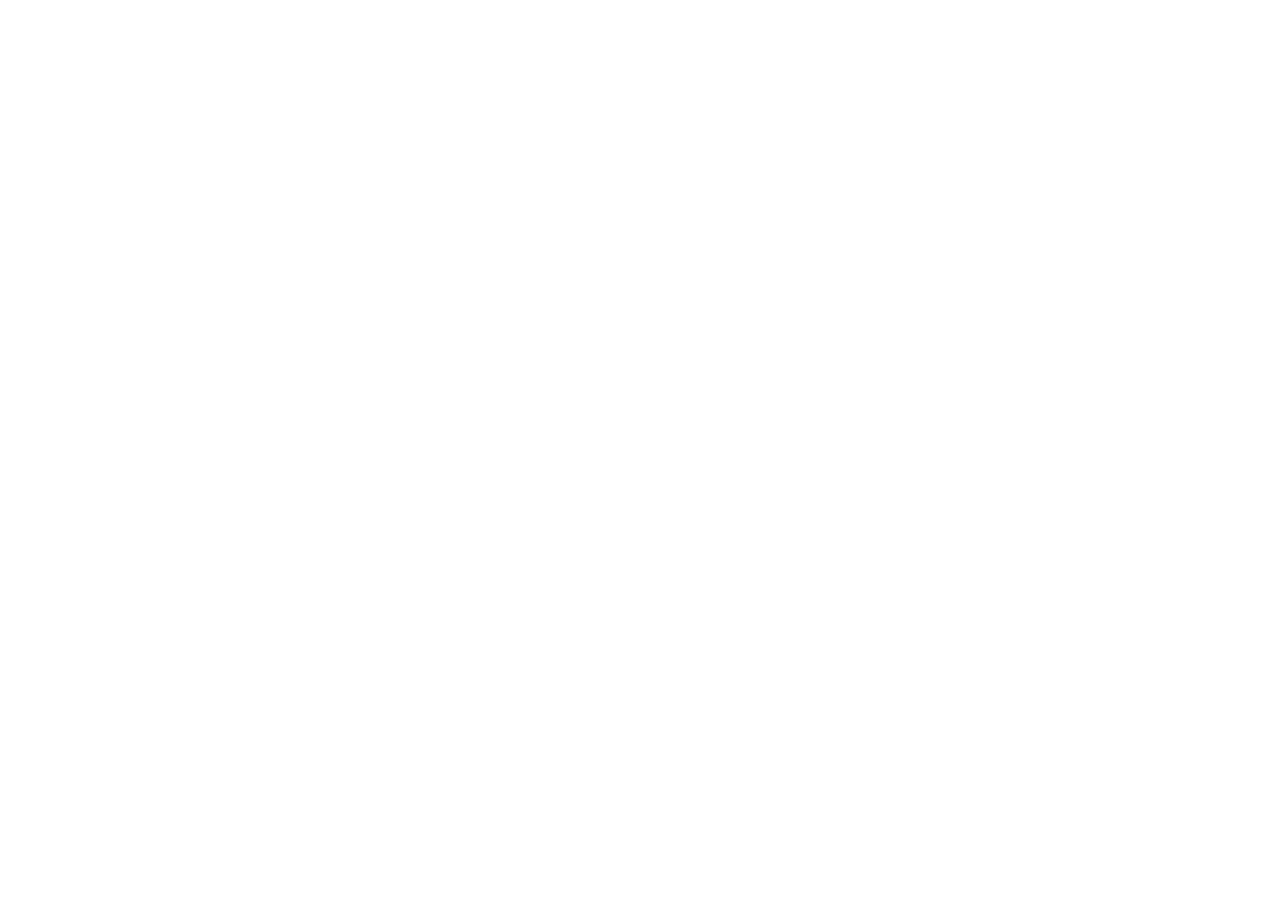
==== index.html @ 40adbbf4 "initial commit" ====
<!DOCTYPE html>
<html lang="en">
<head>
    <meta charset="UTF-8">
    <meta http-equiv="X-UA-Compatible" content="IE=edge">
    <meta name="viewport" content="width=device-width, initial-scale=1.0">
    <title>Nursery Mart</title>
</head>
<body>
    
</body>
</html>
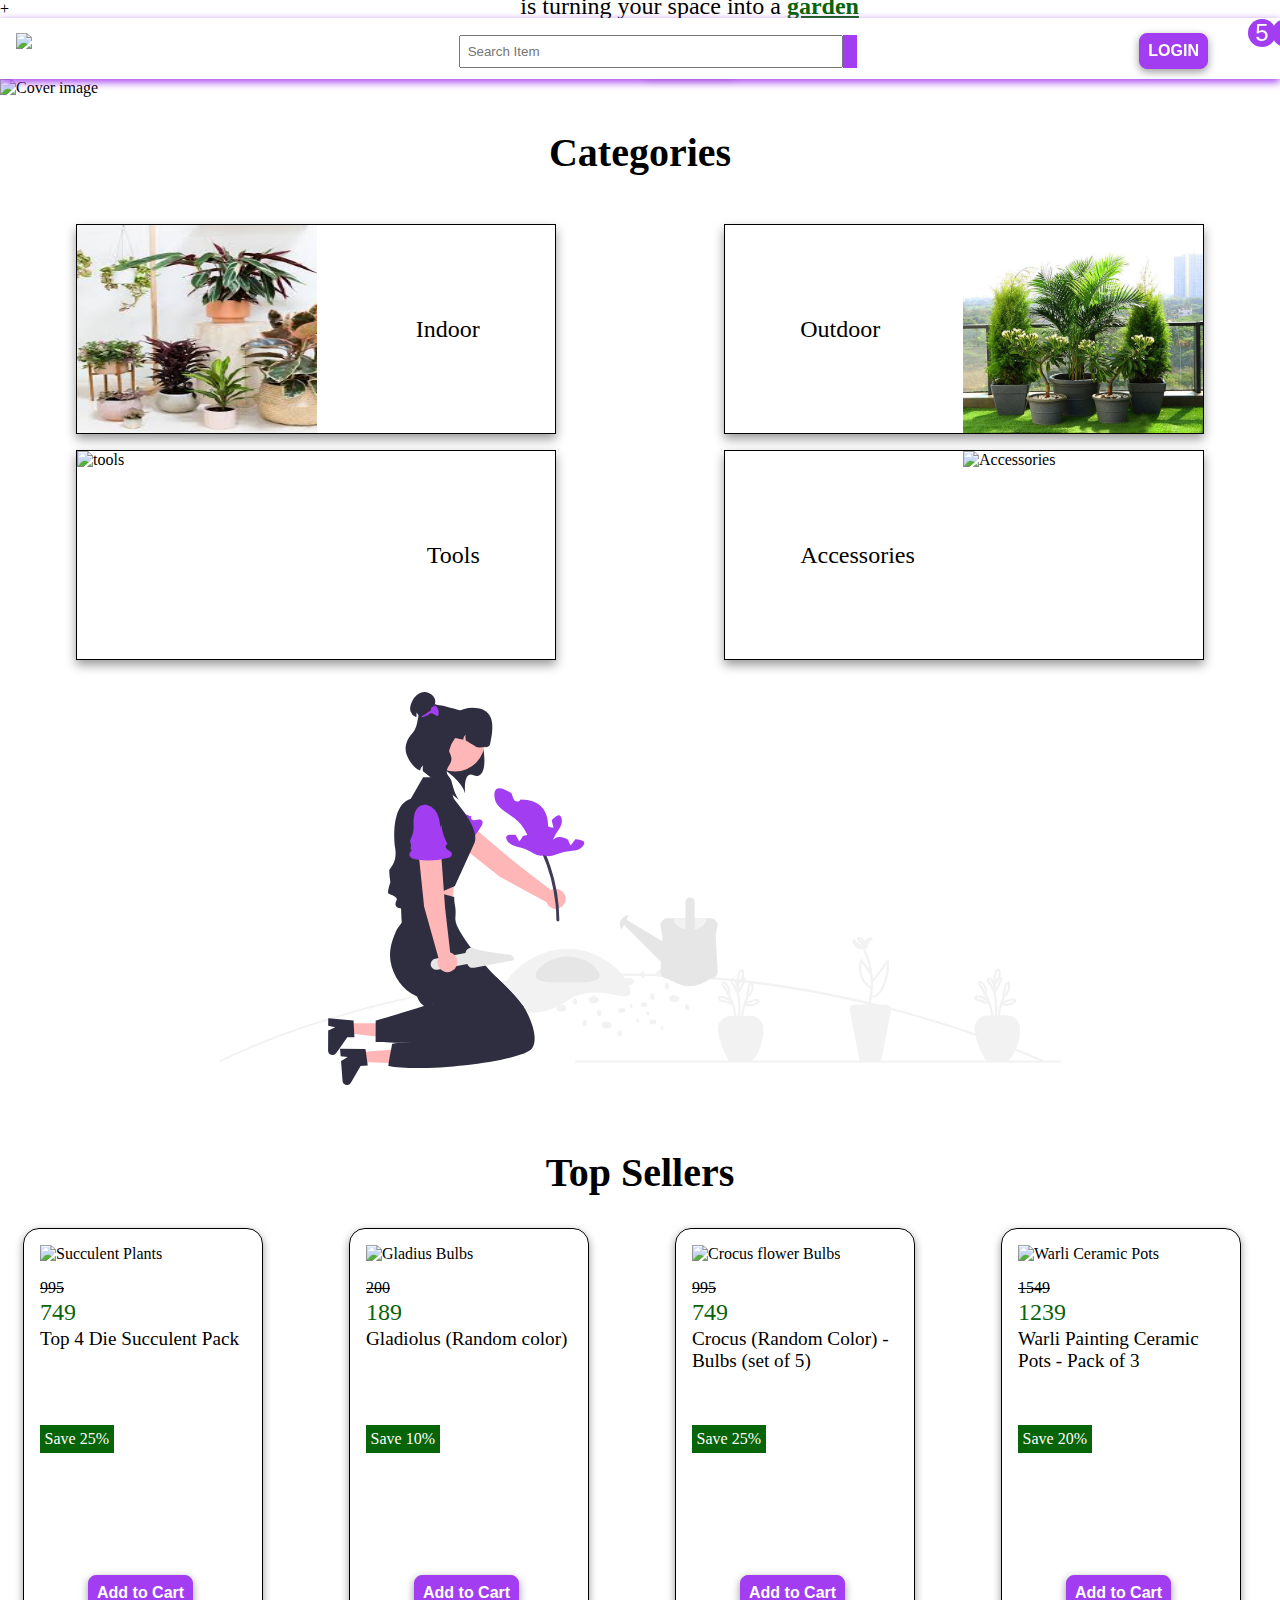
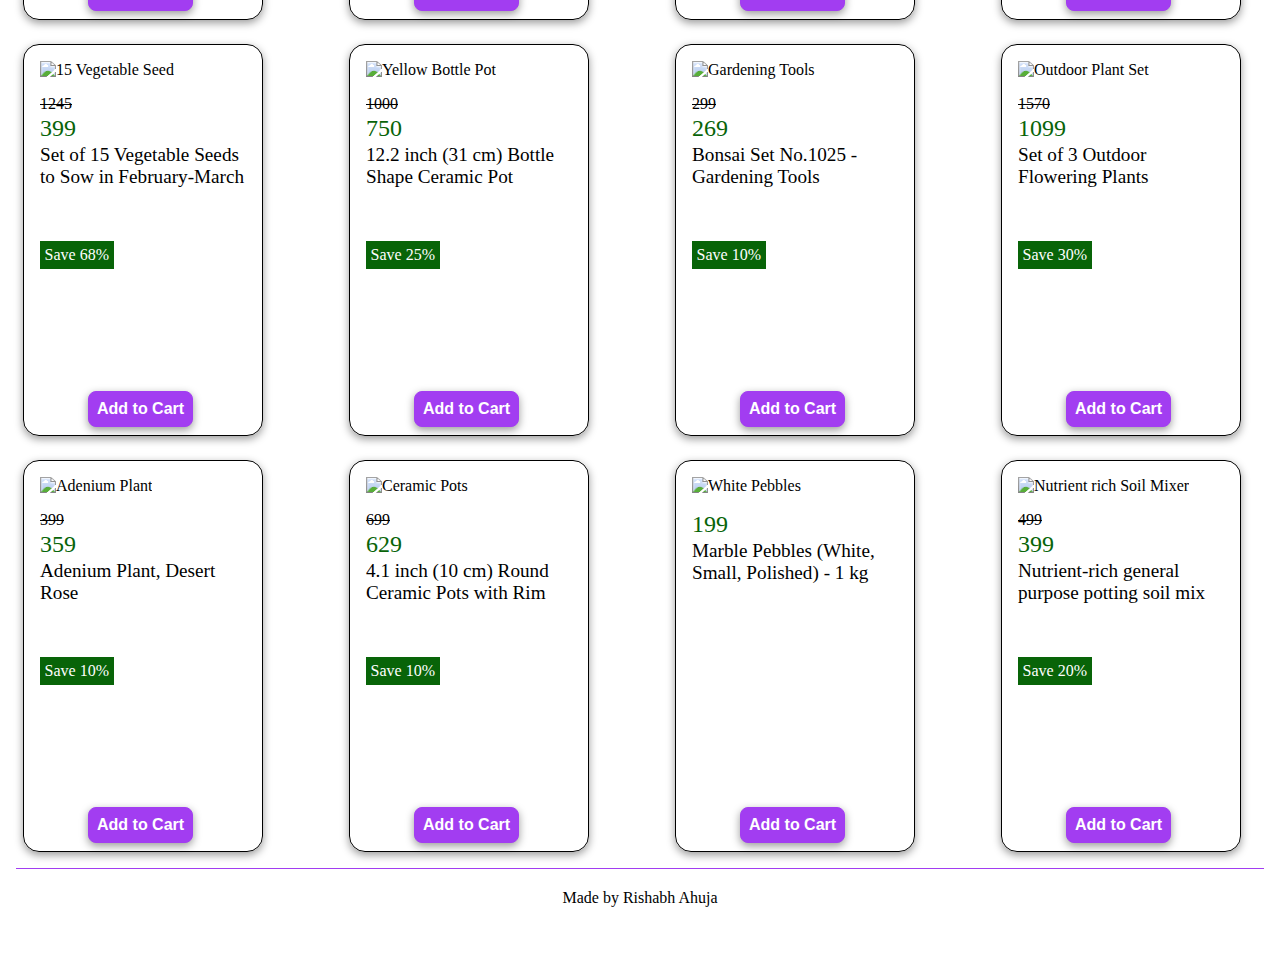
==== commit 453a24c4: "feat: home page added" ====
--- a/index.html
+++ b/index.html
@@ -1,12 +1,217 @@
 <!DOCTYPE html>
 <html lang="en">
+
 <head>
     <meta charset="UTF-8">
     <meta http-equiv="X-UA-Compatible" content="IE=edge">
-    <meta name="viewport" content="width=device-width, initial-scale=1.0">
+    <meta name="viewport"
+        content="width=Images: This component contains responsive image and round image
+    Input: This component included standard Input box as well as input with error, success and warning validations., initial-scale=1.0">
+    <script src="https://kit.fontawesome.com/e4b1529bdb.js" crossorigin="anonymous"></script>
+    <link href="./index.css" rel="stylesheet" />
     <title>Nursery Mart</title>
 </head>
++
 <body>
-    
+    <header>
+        <img class="nav-img" src="./assets/logo.PNG" />
+        <div class="search">
+            <input placeholder="Search Item" class="search-bar" />
+            <button class="btn-search">
+                <i class="fas fa-search"></i>
+            </button>
+        </div>
+        <div class="icons">
+            <button class="login btn primary-solid-btn">LOGIN</button>
+            <button class="icon-btn btn-no-decor">
+                <i class="far fa-2x fa-heart"></i>
+                <div class="badge-right badge-text badge-round">5</div>
+            </button>
+            <button class="icon-btn btn-no-decor">
+                <i class="fas fa-2x fa-shopping-cart"></i>
+                <div class="badge-right badge-text badge-round">6</div>
+            </button>
+        </div>
+    </header>
+    <div class="cover-container">
+        <img class="cover-pic" src="./assets/cover.jpg" alt="Cover image" loading="lazy">
+        <div class="cover-text">
+            <h1 class="h1-heading">
+                <span class="text-green">Happiness</span>
+            </h1>
+            <p>is turning your space into a <span class="text-green"> garden</span></p>
+            <a href="">
+                <button class=" btn primary-solid-btn">Shop Now</button>
+            </a>
+        </div>
+    </div>
+
+    <main>
+        <h1 class="h1-heading">Categories</h1>
+        <div class="main-menu">
+            <div class="card-main indoor-card">
+                <img class="img-card-main" src="./Assets/Indoor/indoor.jpg" alt="indoor" loading="lazy"/>
+                <p>Indoor</p>
+            </div>
+            <div class="card-main outdoor-card">
+                <p>Outdoor</p>
+                <img class="img-card-main" src="./Assets/Outdoor/outdoor-main.jpg" alt="outdoor" loading="lazy"/>
+            </div>
+            <div class="card-main tools-card">
+                <img class="img-card-main" src="./assets/Tools/tools.jpg" alt="tools" loading="lazy"/>
+                <p>Tools</p>
+            </div>
+            <div class="card-main accessories-card">
+                <p>Accessories</p>
+                <img class="img-card-main" src="./assets/Accessories/accessories (1).png" alt="Accessories" loading="lazy"/>
+            </div>
+        </div>
+        <img class="img-center" src="./Assets/illustration-gardening.svg" alt="Gardening Illustration" loading="lazy"/>
+        <h1 class="h1-heading">Top Sellers</h1>
+        <div class="card-wrapper">
+            <div class="card-item">
+                <button class="btn abc primary-solid-btn add-cart-btn">Add to Cart</button>
+                <img class="img-item" src="./assets/Indoor/4-succulents-indoor.jpg" alt="Succulent Plants" loading="lazy"/>
+                <div class="badge-disc">Save 25%</div>
+                <div class="card-info">
+                    <div class="stroked-price">
+                        <i class="fas ruppee-stroke fa-rupee-sign"></i>995</div>
+                    <div class="actual-price"><i class="fas ruppee fa-rupee-sign"></i>749</div>
+                    <div class="card-desc">Top 4 Die Succulent Pack</div>
+
+                </div>
+            </div>
+            <div class="card-item">
+                <button class="btn primary-solid-btn add-cart-btn">Add to Cart</button>
+                <img class="img-item" src="./assets/Outdoor/gladiolus-random-color.jpg" alt="Gladius Bulbs" loading="lazy"/>
+                <div class="badge-disc">Save 10%</div>
+                <div class="card-info">
+                    <div class="stroked-price"><i class="fas ruppee-stroke fa-rupee-sign"></i> 200</div>
+                    <div class="actual-price"><i class="fas ruppee fa-rupee-sign"></i> 189</div>
+                    <div class="card-desc">Gladiolus (Random color)</div>
+                </div>
+
+            </div>
+            <div class="card-item">
+                <button class="btn primary-solid-btn add-cart-btn">Add to Cart</button>
+                <img class="img-item" src="./assets/Outdoor/crocus-random-color-bulbs.jpg" alt="Crocus flower Bulbs" loading="lazy" />
+                <div class="badge-disc">Save 25%</div>
+                <div class="card-info">
+                    <div class="stroked-price"><i class="fas ruppee-stroke fa-rupee-sign"></i> 995</div>
+                    <div class="actual-price"><i class="fas ruppee fa-rupee-sign"></i> 749</div>
+                    <div class="card-desc">Crocus (Random Color) - Bulbs (set of 5)</div>
+                </div>
+            </div>
+            <div class="card-item">
+                <button class="btn primary-solid-btn add-cart-btn">Add to Cart</button>
+                <img class="img-item" src="./assets/Accessories/warli-painting-ceramic-3pots.jpg"
+                    alt="Warli Ceramic Pots" loading="lazy"/>
+                <div class="badge-disc">Save 20%</div>
+                <div class="card-info">
+                    <div class="stroked-price"><i class="fas ruppee-stroke fa-rupee-sign"></i> 1549</div>
+                    <div class="actual-price"><i class="fas ruppee fa-rupee-sign"></i> 1239</div>
+                    <div class="card-desc">Warli Painting Ceramic Pots - Pack of 3</div>
+                </div>
+            </div>
+            <div class="card-item">
+                <button class="btn abc primary-solid-btn add-cart-btn">Add to Cart</button>
+                <img class="img-item" src="./assets/Accessories/seeds.png" alt="15 Vegetable Seed" loading="lazy"/>
+                <div class="badge-disc">Save 68%</div>
+                <div class="card-info">
+                    <div class="stroked-price">
+                        <i class="fas ruppee-stroke fa-rupee-sign"></i>1245</div>
+                    <div class="actual-price"><i class="fas ruppee fa-rupee-sign"></i>399</div>
+                    <div class="card-desc">Set of 15 Vegetable Seeds to Sow in February-March</div>
+                </div>
+            </div>
+            <div class="card-item">
+                <button class="btn primary-solid-btn add-cart-btn">Add to Cart</button>
+                <img class="img-item" src="./assets/Accessories/bottle-pot-yellow.jpg" alt="Yellow Bottle Pot" loading="lazy"/>
+                <div class="badge-disc">Save 25%</div>
+                <div class="card-info">
+                    <div class="stroked-price"><i class="fas ruppee-stroke fa-rupee-sign"></i> 1000</div>
+                    <div class="actual-price"><i class="fas ruppee fa-rupee-sign"></i> 750</div>
+                    <div class="card-desc">12.2 inch (31 cm) Bottle Shape Ceramic Pot</div>
+                </div>
+
+            </div>
+            <div class="card-item">
+                <button class="btn primary-solid-btn add-cart-btn">Add to Cart</button>
+                <img class="img-item" src="./assets/Tools/1025-bonsai-tool.jpg" alt="Gardening Tools" loading="lazy"/>
+                <div class="badge-disc">Save 10%</div>
+                <div class="card-info">
+                    <div class="stroked-price"><i class="fas ruppee-stroke fa-rupee-sign"></i> 299</div>
+                    <div class="actual-price"><i class="fas ruppee fa-rupee-sign"></i> 269</div>
+                    <div class="card-desc">Bonsai Set No.1025 - Gardening Tools</div>
+                </div>
+            </div>
+            <div class="card-item">
+                <button class="btn primary-solid-btn add-cart-btn">Add to Cart</button>
+                <img class="img-item" src="./assets/Outdoor/outdoor-flowering-3.jpg" alt="Outdoor Plant Set" loading="lazy"/>
+                <div class="badge-disc">Save 30%</div>
+                <div class="card-info">
+                    <div class="stroked-price"><i class="fas ruppee-stroke fa-rupee-sign"></i> 1570</div>
+                    <div class="actual-price"><i class="fas ruppee fa-rupee-sign"></i> 1099</div>
+                    <div class="card-desc">Set of 3 Outdoor Flowering Plants</div>
+                </div>
+            </div>
+            <div class="card-item">
+                <button class="btn abc primary-solid-btn add-cart-btn">Add to Cart</button>
+                <img class="img-item" src="./assets/Outdoor/adenium-plant-desert-rose.jpg" alt="Adenium Plant" loading="lazy"/>
+                <div class="badge-disc">Save 10%</div>
+                <div class="card-info">
+                    <div class="stroked-price">
+                        <i class="fas ruppee-stroke fa-rupee-sign"></i>399</div>
+                    <div class="actual-price"><i class="fas ruppee fa-rupee-sign"></i>359</div>
+                    <div class="card-desc">Adenium Plant, Desert Rose</div>
+
+                </div>
+            </div>
+            <div class="card-item">
+                <button class="btn primary-solid-btn add-cart-btn">Add to Cart</button>
+                <img class="img-item" src="./assets/Accessories/10-cm-round-ceramic-pots-with-rim.jpg" alt="Ceramic Pots" loading="lazy"/>
+                <div class="badge-disc">Save 10%</div>
+                <div class="card-info">
+                    <div class="stroked-price"><i class="fas ruppee-stroke fa-rupee-sign"></i> 699</div>
+                    <div class="actual-price"><i class="fas ruppee fa-rupee-sign"></i> 629</div>
+                    <div class="card-desc">4.1 inch (10 cm) Round Ceramic Pots with Rim</div>
+                </div>
+
+            </div>
+            <div class="card-item">
+                <button class="btn primary-solid-btn add-cart-btn">Add to Cart</button>
+                <img class="img-item" src="./assets/Accessories/pebbles-white-small.jpg" alt="White Pebbles" loading="lazy"/>
+                <div class="card-info">
+                    <div class="actual-price"><i class="fas ruppee fa-rupee-sign"></i> 199</div>
+                    <div class="card-desc">Marble Pebbles (White, Small, Polished) - 1 kg</div>
+                </div>
+            </div>
+            <div class="card-item">
+                <button class="btn primary-solid-btn add-cart-btn">Add to Cart</button>
+                <img class="img-item" src="./assets/Accessories/nutrient-rich-soil-mix.jpg" alt="Nutrient rich Soil Mixer" loading="lazy"/>
+                <div class="badge-disc">Save 20%</div>
+                <div class="card-info">
+                    <div class="stroked-price"><i class="fas ruppee-stroke fa-rupee-sign"></i> 499</div>
+                    <div class="actual-price"><i class="fas ruppee fa-rupee-sign"></i> 399</div>
+                    <div class="card-desc">Nutrient-rich general purpose potting soil mix</div>
+                </div>
+            </div>
+        </div>
+    </main>
+
+    <footer>
+        <div class="footer-text">Made by Rishabh Ahuja</div>
+        <div class="footer-links">
+            <a src="https://github.com/Rishabh-078">
+                <i class="fab fa-github"></i>
+            </a>
+            <a src="https://twitter.com/Rishabh_0708">
+                <i class="fab fa-twitter"></i>
+            </a>
+            <a src="https://www.linkedin.com/in/rishabhahuja07/">
+                <i class="fab fa-linkedin"></i>
+            </a>
+        </div>
+    </footer>
 </body>
 </html>--- a/index.css
+++ b/index.css
@@ -0,0 +1,75 @@
+@import "./style/header.css";
+@import "./style/footer.css";
+@import "./style/cards.css";
+
+* {
+    padding: 0;
+    margin: 0;
+    box-sizing: border-box;
+}
+
+:root {
+    --primary-color: #a23df1;
+    --secondary-color: white;
+    --tertiary-color: grey;
+    --primary-color-b: #D2A0F8;
+    --quaternary-color: rgb(8, 100, 8);
+    --shadow-color: rgb(0 0 0 / 40%);
+}
+
+p {
+    font-size: 1.5rem;
+    padding: 0.2rem;
+}
+
+button {
+    cursor: pointer;
+}
+
+.cover-container{
+    position: relative;
+}
+
+.cover-text{
+    position: absolute;
+    bottom: 32%;
+    left: 32%;
+    background-color: rgba(255, 255, 255, 0.774);
+    width: 35rem;
+    display: flex;  
+    flex-direction: column;
+    justify-content: center;
+    align-items: center;
+    padding: 0 1rem 1rem 1rem;
+}
+
+.cover-text button{
+    margin-top: 1rem;
+}
+
+.cover-text h1{
+    padding: 0.75rem;
+}
+
+.cover-pic{
+    width: 100%;
+    max-height: 38rem;
+}
+
+.text-green{
+    color: var(--quaternary-color);
+    font-weight: 600;
+    text-decoration: underline;
+}
+
+.img-center{
+    margin: 2rem auto;
+    display: flex;
+    justify-content: center;
+}
+
+.footer-links{
+    display: flex;
+    gap: 12px;
+    font-size: 1.3rem;
+}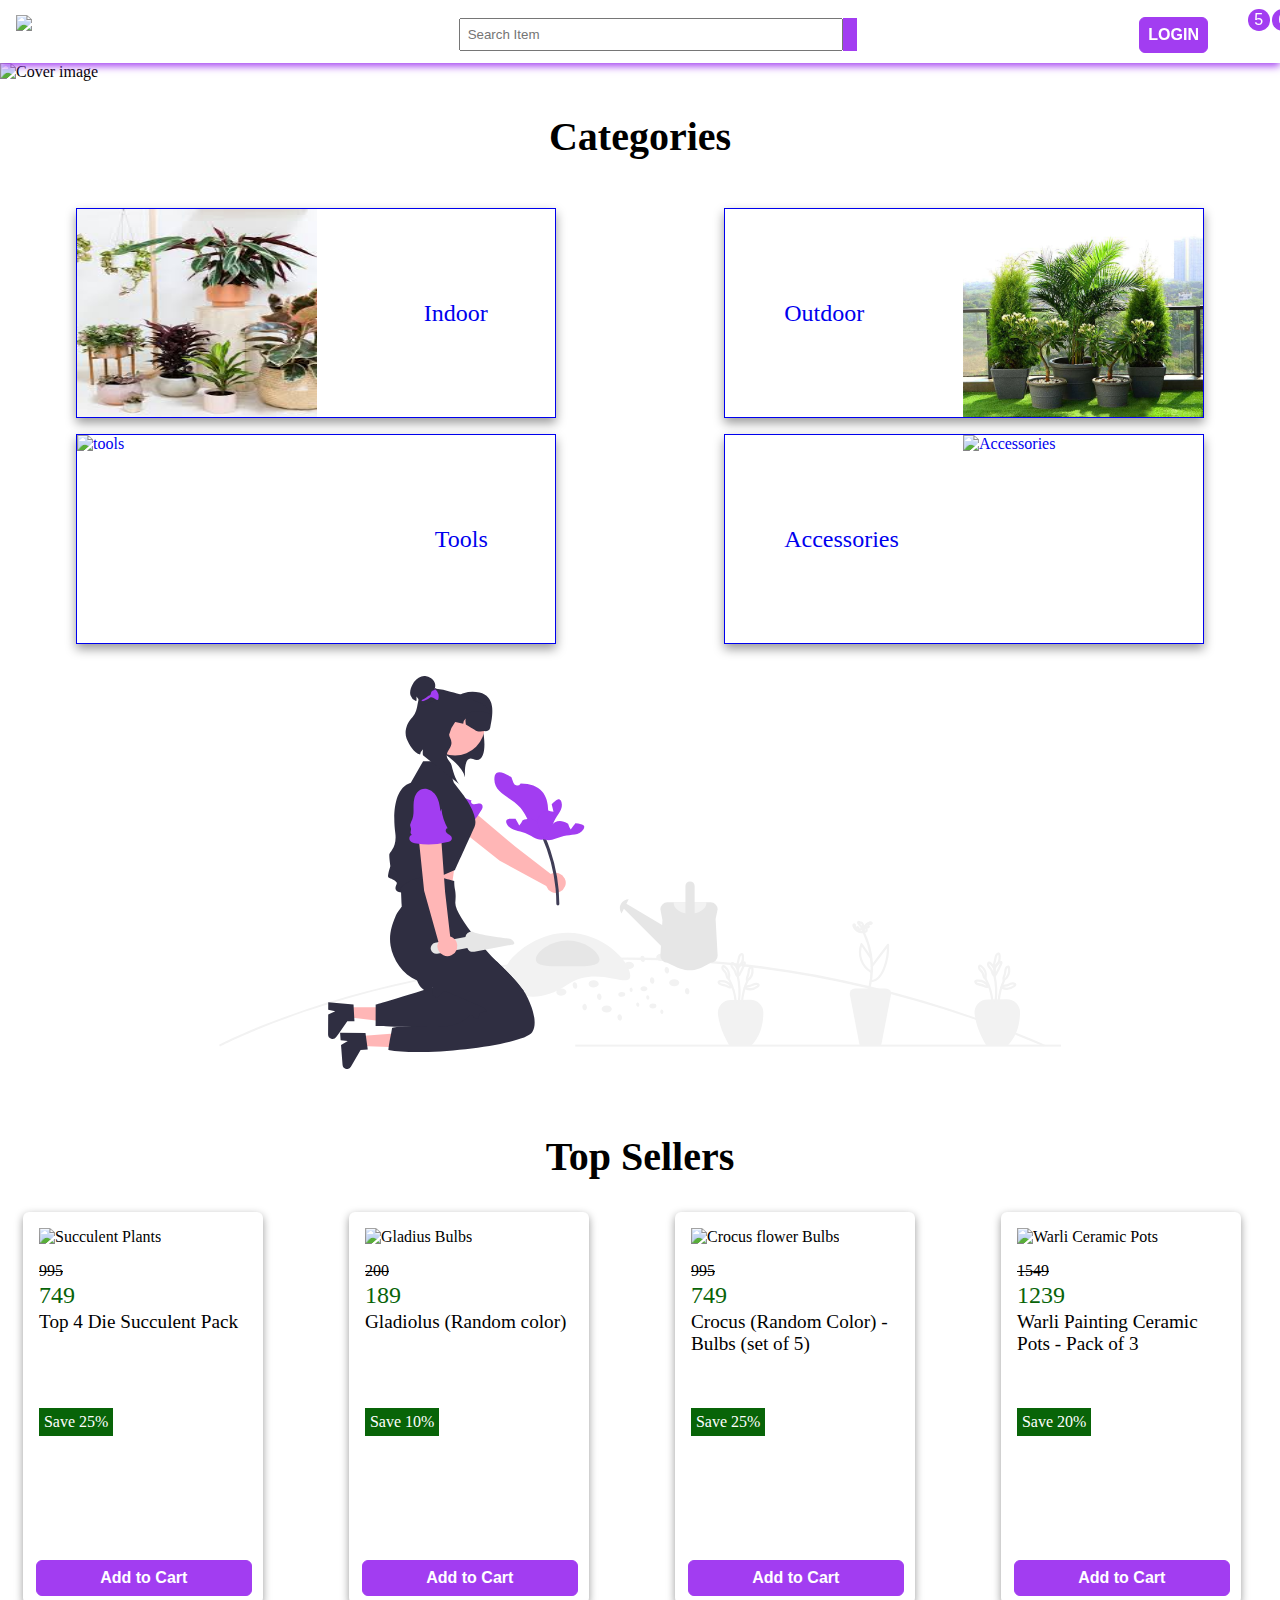
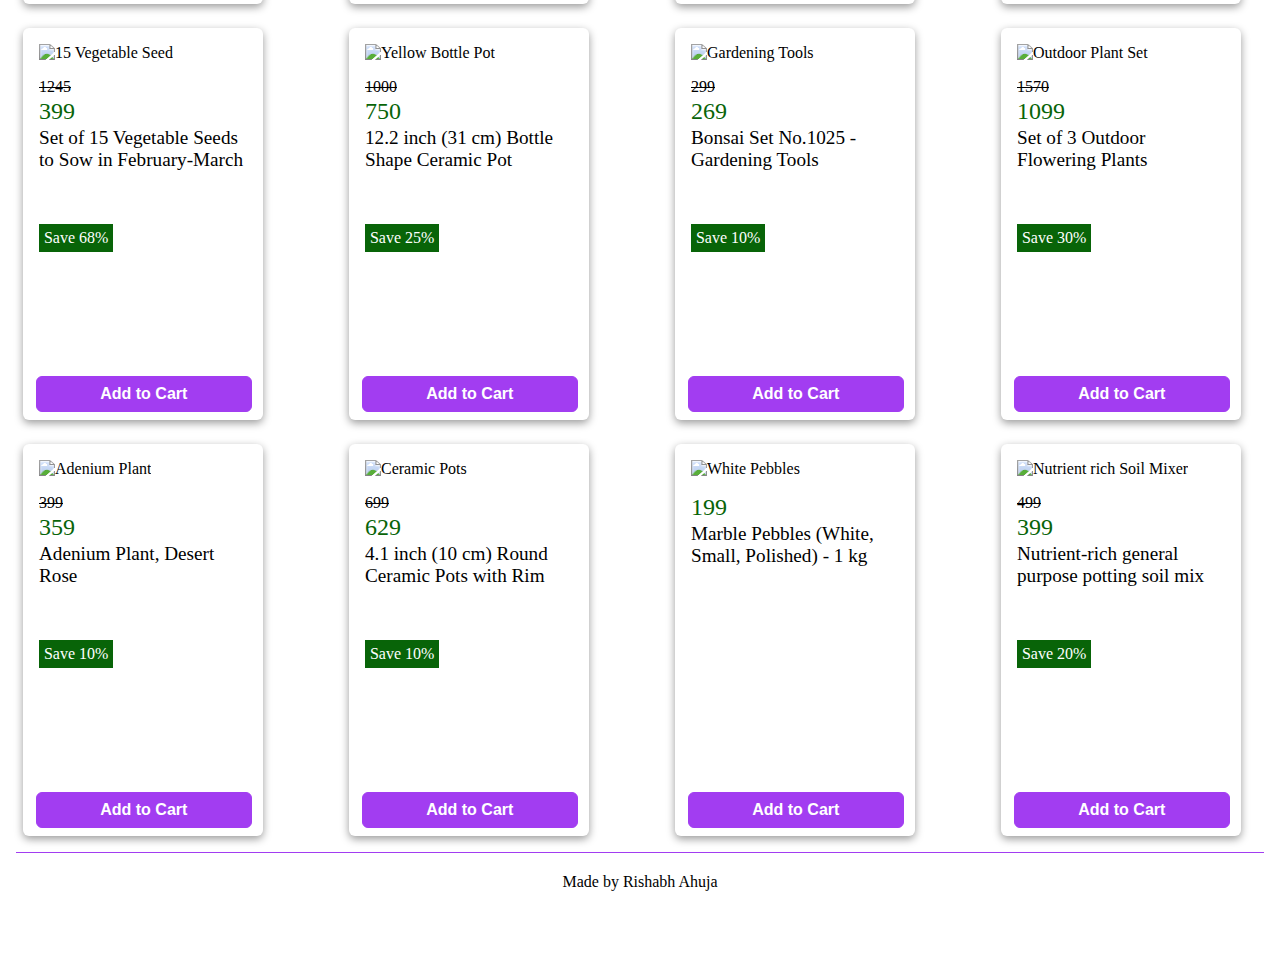
==== commit a0190eae: "feat: authentication added" ====
--- a/index.html
+++ b/index.html
@@ -11,7 +11,7 @@
     <link href="./index.css" rel="stylesheet" />
     <title>Nursery Mart</title>
 </head>
-+
+
 <body>
     <header>
         <img class="nav-img" src="./assets/logo.PNG" />
@@ -22,57 +22,70 @@
             </button>
         </div>
         <div class="icons">
-            <button class="login btn primary-solid-btn">LOGIN</button>
+            <a class="text-no-decor" href="./login.html"> 
+            <button class="login btn primary-solid-btn">
+                LOGIN</button></a>
             <button class="icon-btn btn-no-decor">
-                <i class="far fa-2x fa-heart"></i>
-                <div class="badge-right badge-text badge-round">5</div>
+                <a href="./wishlist.html">
+                    <i class="far fa-2x fa-heart"></i>
+                    <div class="badge-right badge-text badge-round">5</div>
+                </a>
             </button>
             <button class="icon-btn btn-no-decor">
-                <i class="fas fa-2x fa-shopping-cart"></i>
-                <div class="badge-right badge-text badge-round">6</div>
+                <a href="./cart.html">
+                    <i class="fas fa-2x fa-shopping-cart"></i>
+                    <div class="badge-right badge-text badge-round">6</div>
+                </a>
             </button>
         </div>
     </header>
-    <div class="cover-container">
+    <section class="cover-container">
         <img class="cover-pic" src="./assets/cover.jpg" alt="Cover image" loading="lazy">
         <div class="cover-text">
             <h1 class="h1-heading">
                 <span class="text-green">Happiness</span>
             </h1>
             <p>is turning your space into a <span class="text-green"> garden</span></p>
-            <a href="">
-                <button class=" btn primary-solid-btn">Shop Now</button>
-            </a>
-        </div>
-    </div>
+            <a href="./productpage.html">
+                <button class=" btn primary-solid-btn">Submit Now</button>
+            </a>
+        </div>
+    </section>
 
     <main>
         <h1 class="h1-heading">Categories</h1>
         <div class="main-menu">
-            <div class="card-main indoor-card">
-                <img class="img-card-main" src="./Assets/Indoor/indoor.jpg" alt="indoor" loading="lazy"/>
-                <p>Indoor</p>
-            </div>
-            <div class="card-main outdoor-card">
+            <a href="./productpage.html" class="text-no-decor">
+            <div class="card-main main-left indoor-card">
+                <img class="img-card-main" src="./Assets/Indoor/indoor.jpg" alt="indoor" loading="lazy" />
+                <p >Indoor</p>
+            </div></a>
+            <a href="./productpage.html" class="text-no-decor">
+            <div class="card-main main-right outdoor-card">
                 <p>Outdoor</p>
-                <img class="img-card-main" src="./Assets/Outdoor/outdoor-main.jpg" alt="outdoor" loading="lazy"/>
-            </div>
-            <div class="card-main tools-card">
-                <img class="img-card-main" src="./assets/Tools/tools.jpg" alt="tools" loading="lazy"/>
+                <img class="img-card-main" src="./Assets/Outdoor/outdoor-main.jpg" alt="outdoor" loading="lazy" />
+            </div></a>
+            <a href="./productpage.html" class="text-no-decor">
+            <div class="card-main main-left tools-card">
+                <img class="img-card-main" src="./assets/Tools/tools.jpg" alt="tools" loading="lazy" />
                 <p>Tools</p>
-            </div>
-            <div class="card-main accessories-card">
+            </div></a>
+            <a href="./productpage.html" class="text-no-decor">
+            <div class="card-main main-right accessories-card">
                 <p>Accessories</p>
-                <img class="img-card-main" src="./assets/Accessories/accessories (1).png" alt="Accessories" loading="lazy"/>
-            </div>
-        </div>
-        <img class="img-center" src="./Assets/illustration-gardening.svg" alt="Gardening Illustration" loading="lazy"/>
+                <img class="img-card-main" src="./assets/Accessories/accessories (1).png" alt="Accessories"
+                    loading="lazy" />
+            </div></a>
+        </div>
+        <img class="img-center" src="./Assets/illustration-gardening.svg" alt="Gardening Illustration" loading="lazy" />
         <h1 class="h1-heading">Top Sellers</h1>
         <div class="card-wrapper">
             <div class="card-item">
                 <button class="btn abc primary-solid-btn add-cart-btn">Add to Cart</button>
-                <img class="img-item" src="./assets/Indoor/4-succulents-indoor.jpg" alt="Succulent Plants" loading="lazy"/>
+                <img class="img-item" src="./assets/Indoor/4-succulents-indoor.jpg" alt="Succulent Plants"
+                    loading="lazy" />
                 <div class="badge-disc">Save 25%</div>
+                <button class="btn-wishlist btn-no-decor"><i class="fas fa-2x fa-heart"></i></button>
                 <div class="card-info">
                     <div class="stroked-price">
                         <i class="fas ruppee-stroke fa-rupee-sign"></i>995</div>
@@ -83,8 +96,10 @@
             </div>
             <div class="card-item">
                 <button class="btn primary-solid-btn add-cart-btn">Add to Cart</button>
-                <img class="img-item" src="./assets/Outdoor/gladiolus-random-color.jpg" alt="Gladius Bulbs" loading="lazy"/>
-                <div class="badge-disc">Save 10%</div>
+                <img class="img-item" src="./assets/Outdoor/gladiolus-random-color.jpg" alt="Gladius Bulbs"
+                    loading="lazy" />
+                <div class="badge-disc">Save 10%</div>
+                <button class="btn-wishlist btn-no-decor"><i class="fas fa-2x fa-heart"></i></button>
                 <div class="card-info">
                     <div class="stroked-price"><i class="fas ruppee-stroke fa-rupee-sign"></i> 200</div>
                     <div class="actual-price"><i class="fas ruppee fa-rupee-sign"></i> 189</div>
@@ -94,8 +109,10 @@
             </div>
             <div class="card-item">
                 <button class="btn primary-solid-btn add-cart-btn">Add to Cart</button>
-                <img class="img-item" src="./assets/Outdoor/crocus-random-color-bulbs.jpg" alt="Crocus flower Bulbs" loading="lazy" />
+                <img class="img-item" src="./assets/Outdoor/crocus-random-color-bulbs.jpg" alt="Crocus flower Bulbs"
+                    loading="lazy" />
                 <div class="badge-disc">Save 25%</div>
+                <button class="btn-wishlist btn-no-decor"><i class="fas fa-2x fa-heart"></i></button>
                 <div class="card-info">
                     <div class="stroked-price"><i class="fas ruppee-stroke fa-rupee-sign"></i> 995</div>
                     <div class="actual-price"><i class="fas ruppee fa-rupee-sign"></i> 749</div>
@@ -105,8 +122,9 @@
             <div class="card-item">
                 <button class="btn primary-solid-btn add-cart-btn">Add to Cart</button>
                 <img class="img-item" src="./assets/Accessories/warli-painting-ceramic-3pots.jpg"
-                    alt="Warli Ceramic Pots" loading="lazy"/>
+                    alt="Warli Ceramic Pots" loading="lazy" />
                 <div class="badge-disc">Save 20%</div>
+                <button class="btn-wishlist btn-no-decor"><i class="fas fa-2x fa-heart"></i></button>
                 <div class="card-info">
                     <div class="stroked-price"><i class="fas ruppee-stroke fa-rupee-sign"></i> 1549</div>
                     <div class="actual-price"><i class="fas ruppee fa-rupee-sign"></i> 1239</div>
@@ -115,8 +133,9 @@
             </div>
             <div class="card-item">
                 <button class="btn abc primary-solid-btn add-cart-btn">Add to Cart</button>
-                <img class="img-item" src="./assets/Accessories/seeds.png" alt="15 Vegetable Seed" loading="lazy"/>
+                <img class="img-item" src="./assets/Accessories/seeds.png" alt="15 Vegetable Seed" loading="lazy" />
                 <div class="badge-disc">Save 68%</div>
+                <button class="btn-wishlist btn-no-decor"><i class="fas fa-2x fa-heart"></i></button>
                 <div class="card-info">
                     <div class="stroked-price">
                         <i class="fas ruppee-stroke fa-rupee-sign"></i>1245</div>
@@ -126,8 +145,10 @@
             </div>
             <div class="card-item">
                 <button class="btn primary-solid-btn add-cart-btn">Add to Cart</button>
-                <img class="img-item" src="./assets/Accessories/bottle-pot-yellow.jpg" alt="Yellow Bottle Pot" loading="lazy"/>
+                <img class="img-item" src="./assets/Accessories/bottle-pot-yellow.jpg" alt="Yellow Bottle Pot"
+                    loading="lazy" />
                 <div class="badge-disc">Save 25%</div>
+                <button class="btn-wishlist btn-no-decor"><i class="fas fa-2x fa-heart"></i></button>
                 <div class="card-info">
                     <div class="stroked-price"><i class="fas ruppee-stroke fa-rupee-sign"></i> 1000</div>
                     <div class="actual-price"><i class="fas ruppee fa-rupee-sign"></i> 750</div>
@@ -137,8 +158,9 @@
             </div>
             <div class="card-item">
                 <button class="btn primary-solid-btn add-cart-btn">Add to Cart</button>
-                <img class="img-item" src="./assets/Tools/1025-bonsai-tool.jpg" alt="Gardening Tools" loading="lazy"/>
-                <div class="badge-disc">Save 10%</div>
+                <img class="img-item" src="./assets/Tools/1025-bonsai-tool.jpg" alt="Gardening Tools" loading="lazy" />
+                <div class="badge-disc">Save 10%</div>
+                <button class="btn-wishlist btn-no-decor"><i class="fas fa-2x fa-heart"></i></button>
                 <div class="card-info">
                     <div class="stroked-price"><i class="fas ruppee-stroke fa-rupee-sign"></i> 299</div>
                     <div class="actual-price"><i class="fas ruppee fa-rupee-sign"></i> 269</div>
@@ -147,8 +169,10 @@
             </div>
             <div class="card-item">
                 <button class="btn primary-solid-btn add-cart-btn">Add to Cart</button>
-                <img class="img-item" src="./assets/Outdoor/outdoor-flowering-3.jpg" alt="Outdoor Plant Set" loading="lazy"/>
+                <img class="img-item" src="./assets/Outdoor/outdoor-flowering-3.jpg" alt="Outdoor Plant Set"
+                    loading="lazy" />
                 <div class="badge-disc">Save 30%</div>
+                <button class="btn-wishlist btn-no-decor"><i class="fas fa-2x fa-heart"></i></button>
                 <div class="card-info">
                     <div class="stroked-price"><i class="fas ruppee-stroke fa-rupee-sign"></i> 1570</div>
                     <div class="actual-price"><i class="fas ruppee fa-rupee-sign"></i> 1099</div>
@@ -157,8 +181,10 @@
             </div>
             <div class="card-item">
                 <button class="btn abc primary-solid-btn add-cart-btn">Add to Cart</button>
-                <img class="img-item" src="./assets/Outdoor/adenium-plant-desert-rose.jpg" alt="Adenium Plant" loading="lazy"/>
-                <div class="badge-disc">Save 10%</div>
+                <img class="img-item" src="./assets/Outdoor/adenium-plant-desert-rose.jpg" alt="Adenium Plant"
+                    loading="lazy" />
+                <div class="badge-disc">Save 10%</div>
+                <button class="btn-wishlist btn-no-decor"><i class="fas fa-2x fa-heart"></i></button>
                 <div class="card-info">
                     <div class="stroked-price">
                         <i class="fas ruppee-stroke fa-rupee-sign"></i>399</div>
@@ -169,8 +195,10 @@
             </div>
             <div class="card-item">
                 <button class="btn primary-solid-btn add-cart-btn">Add to Cart</button>
-                <img class="img-item" src="./assets/Accessories/10-cm-round-ceramic-pots-with-rim.jpg" alt="Ceramic Pots" loading="lazy"/>
-                <div class="badge-disc">Save 10%</div>
+                <img class="img-item" src="./assets/Accessories/10-cm-round-ceramic-pots-with-rim.jpg"
+                    alt="Ceramic Pots" loading="lazy" />
+                <div class="badge-disc">Save 10%</div>
+                <button class="btn-wishlist btn-no-decor"><i class="fas fa-2x fa-heart"></i></button>
                 <div class="card-info">
                     <div class="stroked-price"><i class="fas ruppee-stroke fa-rupee-sign"></i> 699</div>
                     <div class="actual-price"><i class="fas ruppee fa-rupee-sign"></i> 629</div>
@@ -180,16 +208,20 @@
             </div>
             <div class="card-item">
                 <button class="btn primary-solid-btn add-cart-btn">Add to Cart</button>
-                <img class="img-item" src="./assets/Accessories/pebbles-white-small.jpg" alt="White Pebbles" loading="lazy"/>
-                <div class="card-info">
+                <img class="img-item" src="./assets/Accessories/pebbles-white-small.jpg" alt="White Pebbles"
+                    loading="lazy" />
+                <button class="btn-wishlist btn-no-decor"><i class="fas fa-2x fa-heart"></i></button>
+                    <div class="card-info">
                     <div class="actual-price"><i class="fas ruppee fa-rupee-sign"></i> 199</div>
                     <div class="card-desc">Marble Pebbles (White, Small, Polished) - 1 kg</div>
                 </div>
             </div>
             <div class="card-item">
                 <button class="btn primary-solid-btn add-cart-btn">Add to Cart</button>
-                <img class="img-item" src="./assets/Accessories/nutrient-rich-soil-mix.jpg" alt="Nutrient rich Soil Mixer" loading="lazy"/>
+                <img class="img-item" src="./assets/Accessories/nutrient-rich-soil-mix.jpg"
+                    alt="Nutrient rich Soil Mixer" loading="lazy" />
                 <div class="badge-disc">Save 20%</div>
+                <button class="btn-wishlist btn-no-decor"><i class="fas fa-2x fa-heart"></i></button>
                 <div class="card-info">
                     <div class="stroked-price"><i class="fas ruppee-stroke fa-rupee-sign"></i> 499</div>
                     <div class="actual-price"><i class="fas ruppee fa-rupee-sign"></i> 399</div>
@@ -214,4 +246,5 @@
         </div>
     </footer>
 </body>
+
 </html>--- a/index.css
+++ b/index.css
@@ -10,20 +10,17 @@
 
 :root {
     --primary-color: #a23df1;
-    --secondary-color: white;
-    --tertiary-color: grey;
+    --secondary-color: rgb(255,255,255);
+    --tertiary-color: rgb(128,128,128);
     --primary-color-b: #D2A0F8;
     --quaternary-color: rgb(8, 100, 8);
     --shadow-color: rgb(0 0 0 / 40%);
+    --wishlist-color:rgb(245, 20, 20);
 }
 
 p {
     font-size: 1.5rem;
     padding: 0.2rem;
-}
-
-button {
-    cursor: pointer;
 }
 
 .cover-container{
@@ -62,6 +59,10 @@
     text-decoration: underline;
 }
 
+.text-no-decor{
+    text-decoration: none;
+}
+
 .img-center{
     margin: 2rem auto;
     display: flex;
